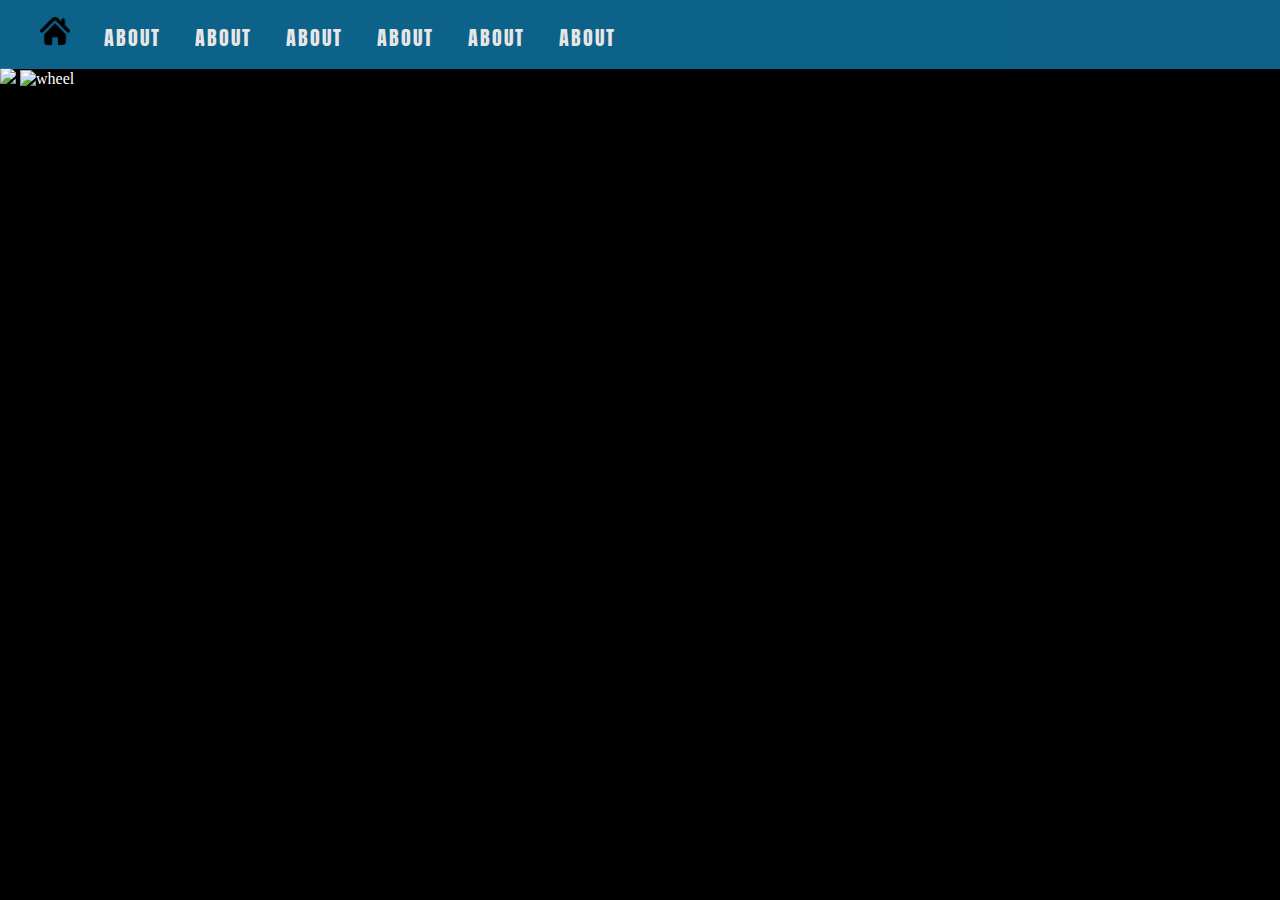
==== index.html @ fd31ce7c "first commit" ====
<!DOCTYPE html>
<html>
    <head>
        <link href="./resources/stylesheet.css" type="text/css" rel="stylesheet">
        <link rel="preconnect" href="https://fonts.gstatic.com">
        <link href="https://fonts.googleapis.com/css2?family=Anton&display=swap" rel="stylesheet">  
        <title>Minija</title>
        <meta name="viewport" content="width=device-width, initial-scale=1.0, maximum-scale=1.0, user-scalable=1">
    </head>
    <body>
        <header>
            <nav>
                <ul>
                    <li><a  href="index.html"><img class="listimg" src="./resources/images/69524.png"></a></li>                       
                    <li><a href="./pages/about.html">About</a></li>
                    <li><a href="../pages/about.html">About</a></li>
                    <li><a href="../pages/about.html">About</a></li>
                    <li><a href="../pages/about.html">About</a></li>
                    <li><a href="../pages/about.html">About</a></li>
                    <li><a href="../pages/about.html">About</a></li>
                </ul>               
                  
                
            </nav>
        </header>
        <main>
            <div>
                <img class="wallpaper" src="https://sun9-25.userapi.com/c836625/v836625667/1a36b/iLJLXzTZ-bY.jpg">
                <img src="../../hsl-color-wheel.png" alt="wheel">
            </div>
        </main>
    </body>
</html>
---- resources/stylesheet.css ----
body {
    color: white;
    background: black;
    margin: 0;
    padding: 0;
   
}
header {

    opacity: 0.9;
    background-color: #0f6d99;
    position:fixed;
    top: 0;
    width: 100%;
    z-index:100;
    
}
body{
    position: relative;
    top: 68px;
}
a {
    text-decoration: none;
    color: #FFF;
}
a:hover, a:active{
    color: black;
}
nav ul li{
    color: #FFF;
    font-family: "Anton",sans-serif;
    font-size: 20px;
    letter-spacing: 2px;
    font-weight: 300;
    display: inline-block;
    text-transform: uppercase;
    margin-right:30px;

}
img.wallpaper {
    width: 100%;
}
.listimg {
    height: 30px;
}




@media screen and (max-width:660px) 
{
    .listimg {
        height: 30px;
    }
    img.wallpaper {
        visibility: hidden;
    }
    nav ul li{
        font-size: 25px;

    }
    body{
        position:absolute;
        top: 0px;
        margin-block-start: 0px;
        margin-block-end: 0;
    }
    header {

        opacity: 0.9;
        background-color: #0f6d99;
        position:absolute;
        top:0;
        width: 100%;
        text-align: center;      
    }
    nav ul li{
        color: #FFF;
        font-family: "Anton",sans-serif;
        font-size: 20px;
        letter-spacing: 2px;
        font-weight: 300;
        display: block;
        text-transform: uppercase;
        margin-right:30px;
    
    }
 
    ul {
        margin:0;
    }
}
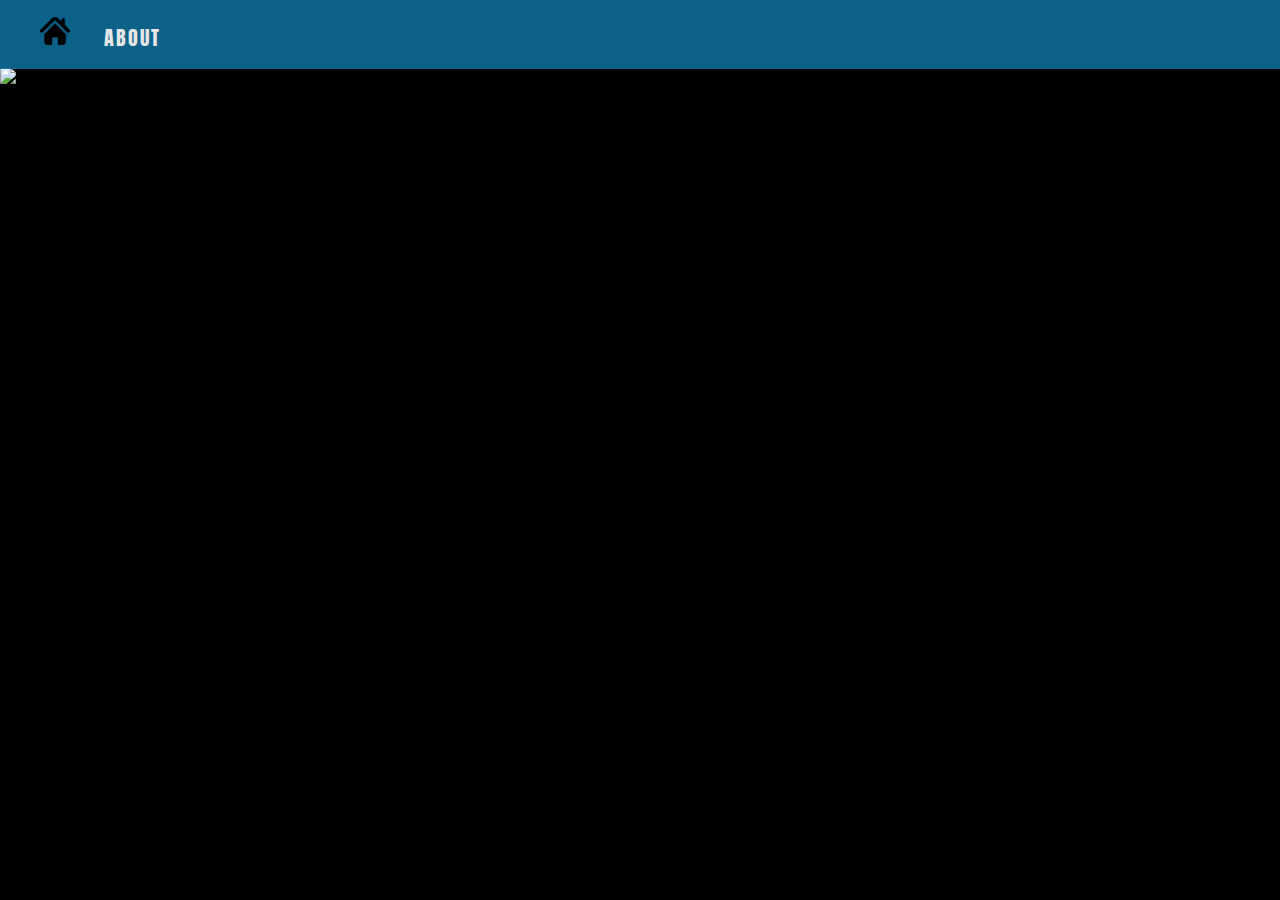
==== commit cce6fdd3: "Adding icon" ====
--- a/index.html
+++ b/index.html
@@ -3,7 +3,8 @@
     <head>
         <link href="./resources/stylesheet.css" type="text/css" rel="stylesheet">
         <link rel="preconnect" href="https://fonts.gstatic.com">
-        <link href="https://fonts.googleapis.com/css2?family=Anton&display=swap" rel="stylesheet">  
+        <link href="https://fonts.googleapis.com/css2?family=Anton&display=swap" rel="stylesheet"> 
+        <link rel="icon" href="./resources/images/river-icon-png-4.jpg">
         <title>Minija</title>
         <meta name="viewport" content="width=device-width, initial-scale=1.0, maximum-scale=1.0, user-scalable=1">
     </head>
@@ -13,20 +14,14 @@
                 <ul>
                     <li><a  href="index.html"><img class="listimg" src="./resources/images/69524.png"></a></li>                       
                     <li><a href="./pages/about.html">About</a></li>
-                    <li><a href="../pages/about.html">About</a></li>
-                    <li><a href="../pages/about.html">About</a></li>
-                    <li><a href="../pages/about.html">About</a></li>
-                    <li><a href="../pages/about.html">About</a></li>
-                    <li><a href="../pages/about.html">About</a></li>
+                    
                 </ul>               
-                  
-                
             </nav>
         </header>
         <main>
+
             <div>
                 <img class="wallpaper" src="https://sun9-25.userapi.com/c836625/v836625667/1a36b/iLJLXzTZ-bY.jpg">
-                <img src="../../hsl-color-wheel.png" alt="wheel">
             </div>
         </main>
     </body>
--- a/resources/stylesheet.css
+++ b/resources/stylesheet.css
@@ -53,15 +53,16 @@
         height: 30px;
     }
     img.wallpaper {
-        visibility: hidden;
+        
+        visibility:hidden;
+        display:none;
     }
     nav ul li{
         font-size: 25px;
 
     }
     body{
-        position:absolute;
-        top: 0px;
+        position: static;
         margin-block-start: 0px;
         margin-block-end: 0;
     }
@@ -69,8 +70,7 @@
 
         opacity: 0.9;
         background-color: #0f6d99;
-        position:absolute;
-        top:0;
+        position:static;
         width: 100%;
         text-align: center;      
     }
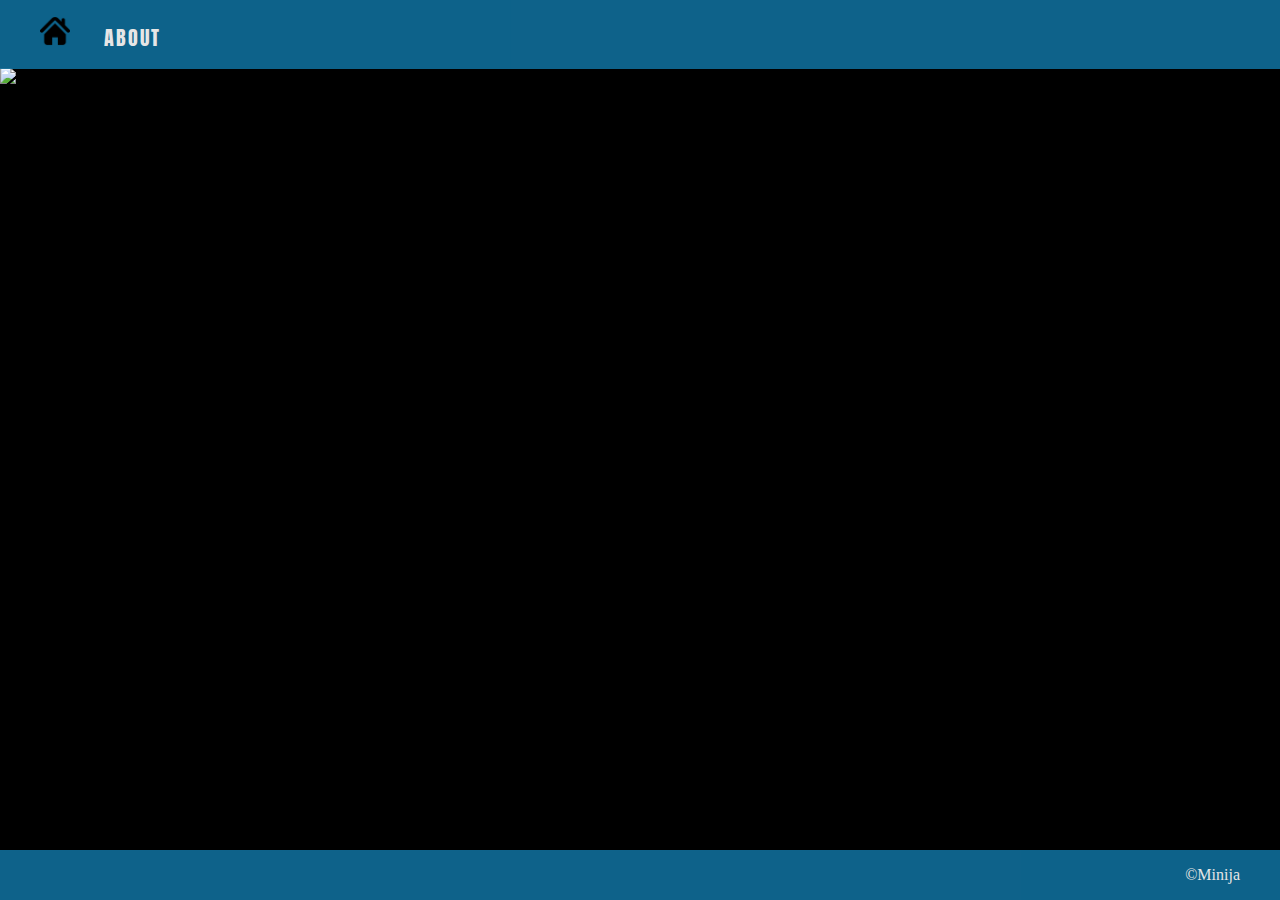
==== commit db349af7: "adding readme file" ====
--- a/index.html
+++ b/index.html
@@ -10,7 +10,7 @@
     </head>
     <body>
         <header>
-            <nav>
+            <nav class="tab">
                 <ul>
                     <li><a  href="index.html"><img class="listimg" src="./resources/images/69524.png"></a></li>                       
                     <li><a href="./pages/about.html">About</a></li>
@@ -24,5 +24,12 @@
                 <img class="wallpaper" src="https://sun9-25.userapi.com/c836625/v836625667/1a36b/iLJLXzTZ-bY.jpg">
             </div>
         </main>
+        <footer>
+            <nav class="footer">
+                <ul>
+                    <li class="name">©Minija</li>                  
+                </ul>               
+            </nav>
+        </footer>
     </body>
 </html>--- a/resources/stylesheet.css
+++ b/resources/stylesheet.css
@@ -26,7 +26,7 @@
 a:hover, a:active{
     color: black;
 }
-nav ul li{
+.tab ul li{
     color: #FFF;
     font-family: "Anton",sans-serif;
     font-size: 20px;
@@ -35,7 +35,6 @@
     display: inline-block;
     text-transform: uppercase;
     margin-right:30px;
-
 }
 img.wallpaper {
     width: 100%;
@@ -44,7 +43,23 @@
     height: 30px;
 }
 
+footer {
 
+    opacity: 0.9;
+    background-color: #0f6d99;
+    position:fixed;
+    bottom: 0;
+    width: 100%;
+    z-index:100;
+}
+li {
+    list-style-type: none;
+}
+.name {
+    text-align: right;
+    margin-right:40px;
+    
+}
 
 
 @media screen and (max-width:660px) 
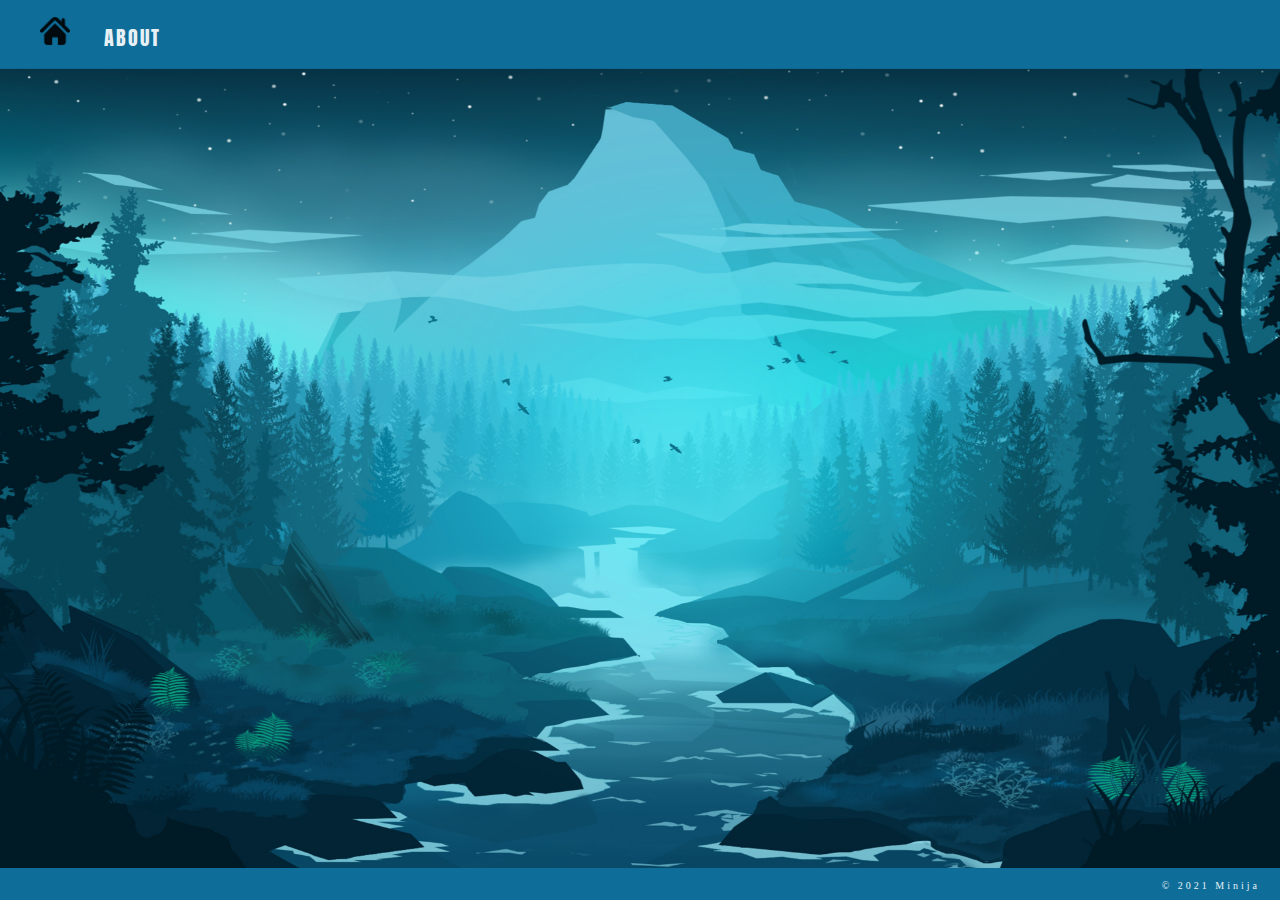
==== commit b65d12b2: "Changed background, added footer, added section about" ====
--- a/index.html
+++ b/index.html
@@ -1,5 +1,5 @@
 <!DOCTYPE html>
-<html>
+<html lang="lt">
     <head>
         <link href="./resources/stylesheet.css" type="text/css" rel="stylesheet">
         <link rel="preconnect" href="https://fonts.gstatic.com">
@@ -7,6 +7,7 @@
         <link rel="icon" href="./resources/images/river-icon-png-4.jpg">
         <title>Minija</title>
         <meta name="viewport" content="width=device-width, initial-scale=1.0, maximum-scale=1.0, user-scalable=1">
+        
     </head>
     <body>
         <header>
@@ -21,13 +22,14 @@
         <main>
 
             <div>
-                <img class="wallpaper" src="https://sun9-25.userapi.com/c836625/v836625667/1a36b/iLJLXzTZ-bY.jpg">
+                <img class="wallpaper" src="./resources/images/wp4535707.jpg">
             </div>
         </main>
         <footer>
+            
             <nav class="footer">
                 <ul>
-                    <li class="name">©Minija</li>                  
+                    <li class="name">© 2021 Minija</li>                  
                 </ul>               
             </nav>
         </footer>
--- a/resources/stylesheet.css
+++ b/resources/stylesheet.css
@@ -1,10 +1,13 @@
 body {
     color: white;
-    background: black;
+    background:#0f6d99;
     margin: 0;
     padding: 0;
    
 }
+
+/* header */
+
 header {
 
     opacity: 0.9;
@@ -32,24 +35,30 @@
     font-size: 20px;
     letter-spacing: 2px;
     font-weight: 300;
-    display: inline-block;
+    display: inline;
     text-transform: uppercase;
     margin-right:30px;
 }
+/* images */
+
 img.wallpaper {
     width: 100%;
+    height: 800px;
 }
 .listimg {
     height: 30px;
 }
+/* footer */
 
 footer {
-
+    font-size: 10px;
+    letter-spacing: 3px;
     opacity: 0.9;
     background-color: #0f6d99;
     position:fixed;
     bottom: 0;
     width: 100%;
+    height: 30px;
     z-index:100;
 }
 li {
@@ -57,20 +66,70 @@
 }
 .name {
     text-align: right;
-    margin-right:40px;
+    margin-right:20px;
     
 }
 
+/* main section */
+section {
+    
+    background:#0d7db1;
+    position: absolute;
+    right: 100px;
+    left: 100px;
+    top: 40px;
+    
+    
+}
+section .me{
+    height: 400px;
+    display: block;
+    margin-left: auto;
+    margin-right: 100px;
+    padding: 70px 0;
+}
 
-@media screen and (max-width:660px) 
+/* about me*/
+.about_me {
+    position: absolute;
+    top: 40px;
+    left: 400px;
+    font-family: "Anton",sans-serif;
+    font-weight:normal;
+    letter-spacing: 10px;
+  
+}
+.about_me:hover, .about_me:active{
+    color: black;
+}
+.about_me_paragraph {
+    position: absolute;
+    top: 100px;
+    left: 15px;
+    right: 400px;
+    font-family: "Anton", sans-serif;
+    letter-spacing: 3px;
+}
+.about_me_paragraph li:hover, .about_me_paragraph li:active{
+    color: black;
+}
+dfn {
+    color: black;
+}
+dfn:hover, dfn:active {
+    color: white;
+}
+
+/* mobile screen */
+
+@media screen and (max-width:930px) 
 {
+    img.wallpaper {
+        width: 100%;
+        height: auto;
+    }
     .listimg {
         height: 30px;
-    }
-    img.wallpaper {
-        
-        visibility:hidden;
-        display:none;
     }
     nav ul li{
         font-size: 25px;
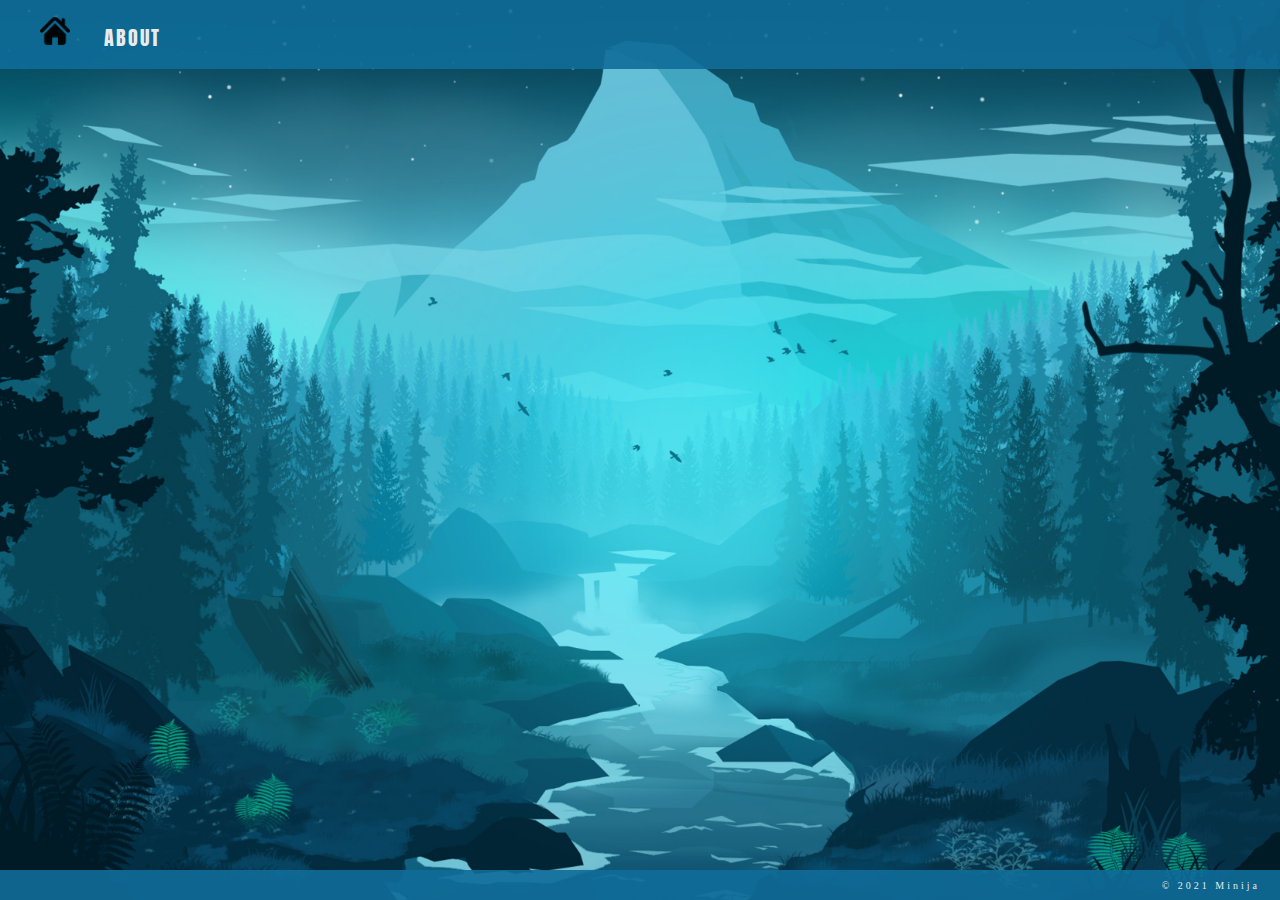
==== commit 671b56ee: "fixing mobile view" ====
--- a/index.html
+++ b/index.html
@@ -1,5 +1,5 @@
 <!DOCTYPE html>
-<html lang="lt">
+<html lang="en-usa">
     <head>
         <link href="./resources/stylesheet.css" type="text/css" rel="stylesheet">
         <link rel="preconnect" href="https://fonts.gstatic.com">
@@ -21,9 +21,8 @@
         </header>
         <main>
 
-            <div>
-                <img class="wallpaper" src="./resources/images/wp4535707.jpg">
-            </div>
+     
+            
         </main>
         <footer>
             
--- a/resources/stylesheet.css
+++ b/resources/stylesheet.css
@@ -3,8 +3,15 @@
     background:#0f6d99;
     margin: 0;
     padding: 0;
-   
+    background: url("../resources/images/wp4535707.jpg");
+    background-size: cover;
+    background-repeat: no-repeat;
 }
+@media only screen and (max-width: 930px) {
+    body {
+      background-image: url('https://wallpapercave.com/wp/wp5833268.png');
+    }
+  }
 
 /* header */
 
@@ -43,7 +50,6 @@
 
 img.wallpaper {
     width: 100%;
-    height: 800px;
 }
 .listimg {
     height: 30px;
@@ -91,9 +97,8 @@
 
 /* about me*/
 .about_me {
-    position: absolute;
-    top: 40px;
-    left: 400px;
+    
+    text-align: center;
     font-family: "Anton",sans-serif;
     font-weight:normal;
     letter-spacing: 10px;
@@ -148,7 +153,7 @@
         width: 100%;
         text-align: center;      
     }
-    nav ul li{
+    .tab ul li{
         color: #FFF;
         font-family: "Anton",sans-serif;
         font-size: 20px;
@@ -163,4 +168,25 @@
     ul {
         margin:0;
     }
+    section {
+        margin-top: 40px;
+        right: 50px;
+        left: 50px;    
+    }
+
+   
+   section .me {
+        height: 250px;
+   }
+  
+    .about_me_paragraph {
+        font-size: 12px;
+        
+        position:relative;
+        top: 50px;
+        left: 5px;
+        right: auto;
+        font-family: "Anton", sans-serif;
+        letter-spacing: 1px;
+    }
 }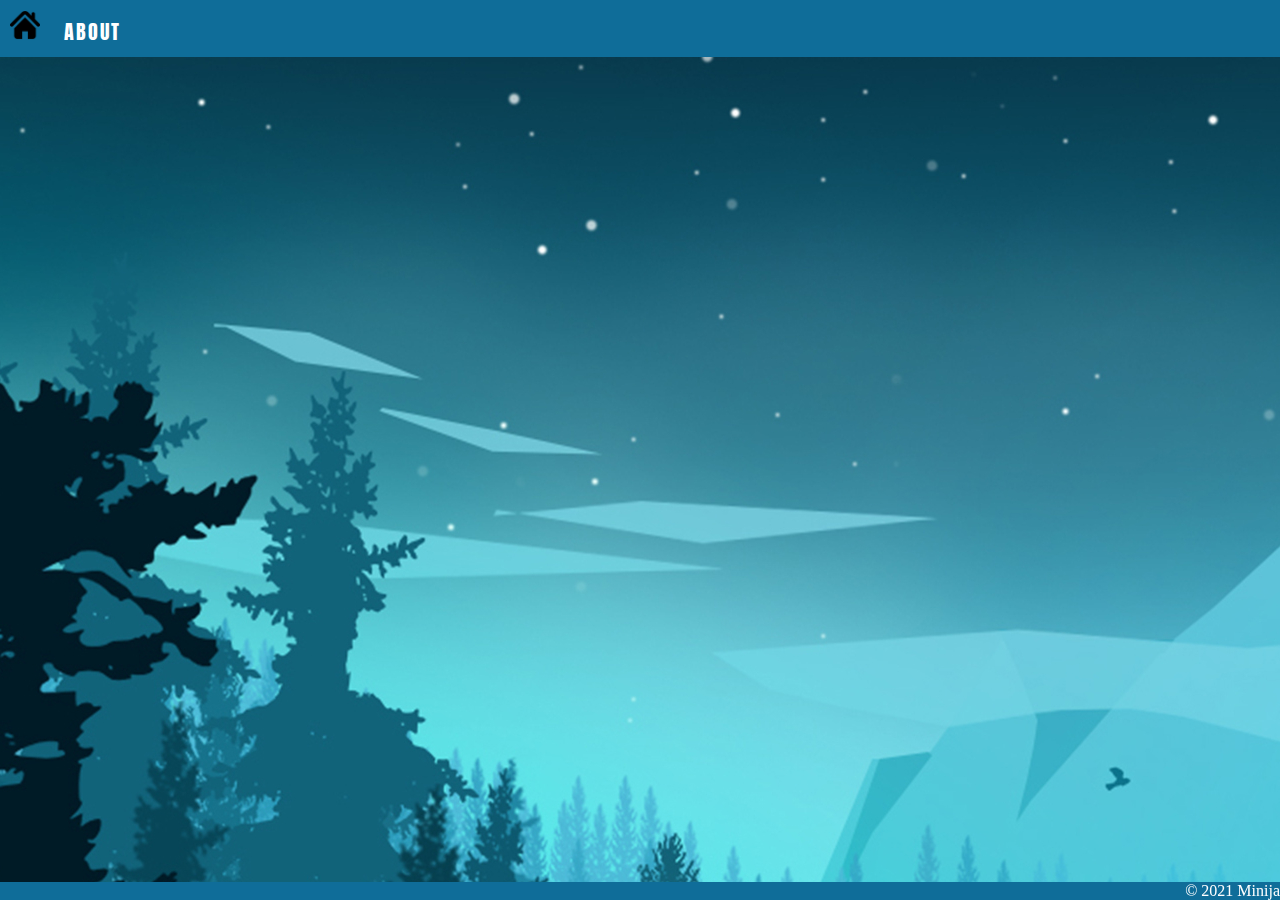
==== commit 4028d584: "Absolutely fixed about section" ====
--- a/index.html
+++ b/index.html
@@ -1,5 +1,5 @@
 <!DOCTYPE html>
-<html lang="en-usa">
+<html lang="en-US">
     <head>
         <link href="./resources/stylesheet.css" type="text/css" rel="stylesheet">
         <link rel="preconnect" href="https://fonts.gstatic.com">
--- a/resources/stylesheet.css
+++ b/resources/stylesheet.css
@@ -1,192 +1,87 @@
+* {
+    margin:0;
+    padding: 0;
+    ​box-sizing: border-box;
+}
 body {
+    background-image: url("../resources/images/wp4535707.jpg");
+    position:relative;
+    top: 60px;
     color: white;
-    background:#0f6d99;
-    margin: 0;
-    padding: 0;
-    background: url("../resources/images/wp4535707.jpg");
-    background-size: cover;
-    background-repeat: no-repeat;
+
 }
-@media only screen and (max-width: 930px) {
-    body {
-      background-image: url('https://wallpapercave.com/wp/wp5833268.png');
-    }
-  }
-
-/* header */
-
-header {
-
-    opacity: 0.9;
+/* header *********************************************************************************************************************************************************/
+.tab {
     background-color: #0f6d99;
-    position:fixed;
+    position: fixed;
     top: 0;
     width: 100%;
-    z-index:100;
-    
 }
-body{
-    position: relative;
-    top: 68px;
+.tab ul li {
+    display: inline-block;
+    text-align:center;
+    padding: 10px;
+    font-size: 20px;
+    font-family: "Anton", serif;
+    text-transform:uppercase;
+    letter-spacing: 2px;
 }
-a {
+.tab ul li a {
     text-decoration: none;
-    color: #FFF;
-}
-a:hover, a:active{
-    color: black;
-}
-.tab ul li{
-    color: #FFF;
-    font-family: "Anton",sans-serif;
-    font-size: 20px;
-    letter-spacing: 2px;
-    font-weight: 300;
-    display: inline;
-    text-transform: uppercase;
-    margin-right:30px;
-}
-/* images */
-
-img.wallpaper {
-    width: 100%;
+    color: white;
 }
 .listimg {
     height: 30px;
 }
-/* footer */
 
-footer {
-    font-size: 10px;
-    letter-spacing: 3px;
-    opacity: 0.9;
-    background-color: #0f6d99;
-    position:fixed;
+/* footer ***********************************************************************************************************************************************************/
+
+.footer{
+    position: fixed;
     bottom: 0;
+    background:#0f6d99;
     width: 100%;
-    height: 30px;
-    z-index:100;
+    text-align: right;
 }
-li {
+
+.rights{
+    margin-right: 20px;
+}
+
+
+/* ABOUT ME MAIN ************************************************************************************************************************************************************/
+
+.about_me {
+    font-family:"Roboto", serif;
+    background-color:#0f6d99;
+    width: 80%;
+    display: block;
+    margin-right:auto;
+    margin-left:auto;
+    margin-top: 20px;
+    display: flex;
+    overflow:auto;
+}
+.about_me ul{
+    margin-left:20px;
+}
+
+.about_me h1 {
+    font-family: "Roboto", serif;
+    text-align: center;
+}
+.align {
+    
+    padding: 20px 20px;
+    
+}
+.me {
+    height: 30vw;
+    margin-top: 60px;
+}
+.about_me ul{
+    margin-top: 30px;
+}
+.about_me ul li {
     list-style-type: none;
 }
-.name {
-    text-align: right;
-    margin-right:20px;
-    
-}
-
-/* main section */
-section {
-    
-    background:#0d7db1;
-    position: absolute;
-    right: 100px;
-    left: 100px;
-    top: 40px;
-    
-    
-}
-section .me{
-    height: 400px;
-    display: block;
-    margin-left: auto;
-    margin-right: 100px;
-    padding: 70px 0;
-}
-
-/* about me*/
-.about_me {
-    
-    text-align: center;
-    font-family: "Anton",sans-serif;
-    font-weight:normal;
-    letter-spacing: 10px;
-  
-}
-.about_me:hover, .about_me:active{
-    color: black;
-}
-.about_me_paragraph {
-    position: absolute;
-    top: 100px;
-    left: 15px;
-    right: 400px;
-    font-family: "Anton", sans-serif;
-    letter-spacing: 3px;
-}
-.about_me_paragraph li:hover, .about_me_paragraph li:active{
-    color: black;
-}
-dfn {
-    color: black;
-}
-dfn:hover, dfn:active {
-    color: white;
-}
-
-/* mobile screen */
-
-@media screen and (max-width:930px) 
-{
-    img.wallpaper {
-        width: 100%;
-        height: auto;
-    }
-    .listimg {
-        height: 30px;
-    }
-    nav ul li{
-        font-size: 25px;
-
-    }
-    body{
-        position: static;
-        margin-block-start: 0px;
-        margin-block-end: 0;
-    }
-    header {
-
-        opacity: 0.9;
-        background-color: #0f6d99;
-        position:static;
-        width: 100%;
-        text-align: center;      
-    }
-    .tab ul li{
-        color: #FFF;
-        font-family: "Anton",sans-serif;
-        font-size: 20px;
-        letter-spacing: 2px;
-        font-weight: 300;
-        display: block;
-        text-transform: uppercase;
-        margin-right:30px;
-    
-    }
- 
-    ul {
-        margin:0;
-    }
-    section {
-        margin-top: 40px;
-        right: 50px;
-        left: 50px;    
-    }
-
-   
-   section .me {
-        height: 250px;
-   }
-  
-    .about_me_paragraph {
-        font-size: 12px;
-        
-        position:relative;
-        top: 50px;
-        left: 5px;
-        right: auto;
-        font-family: "Anton", sans-serif;
-        letter-spacing: 1px;
-    }
-}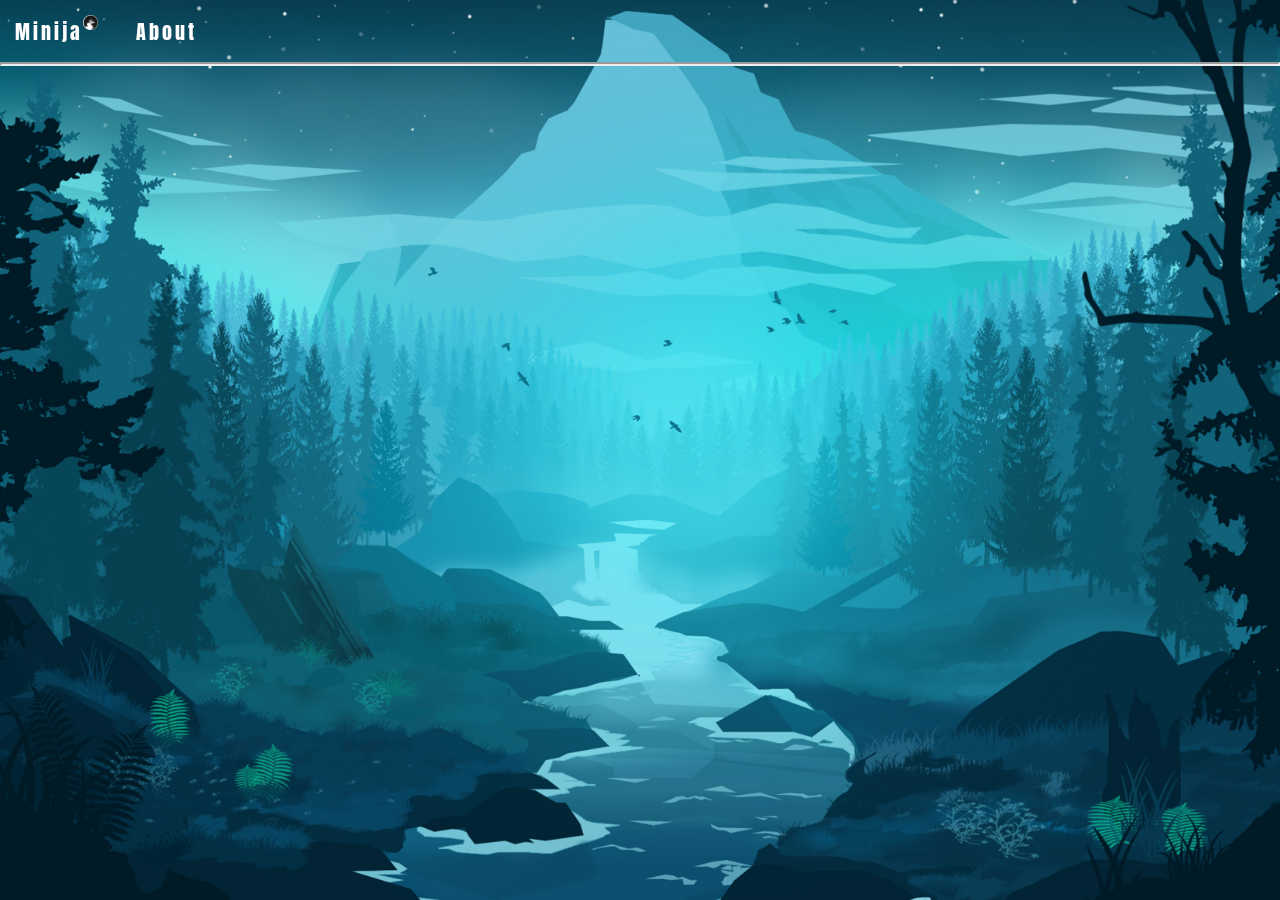
==== commit f1c13dc5: "Drastic changes" ====
--- a/index.html
+++ b/index.html
@@ -1,36 +1,44 @@
 <!DOCTYPE html>
 <html lang="en-US">
     <head>
+        <!-- title -->
+        <title>Minija</title>
+
+        <!-- icon -->
+        <link rel="icon" href="./resources/images/icon.jpg">
+
+        <!-- CSS -->
         <link href="./resources/stylesheet.css" type="text/css" rel="stylesheet">
+
+        <!-- viewport -->
+        <meta name="viewport" content="width=device-width, initial-scale=1.0, maximum-scale=1.0, user-scalable=1.0">
+
+
+        <!-- FONTS -->
+            <!-- Anton -->
         <link rel="preconnect" href="https://fonts.gstatic.com">
-        <link href="https://fonts.googleapis.com/css2?family=Anton&display=swap" rel="stylesheet"> 
-        <link rel="icon" href="./resources/images/river-icon-png-4.jpg">
-        <title>Minija</title>
-        <meta name="viewport" content="width=device-width, initial-scale=1.0, maximum-scale=1.0, user-scalable=1">
-        
+        <link href="https://fonts.googleapis.com/css2?family=Anton&display=swap" rel="stylesheet">
+            <!-- Roboto -->
+        <link rel="preconnect" href="https://fonts.gstatic.com">
+        <link href="https://fonts.googleapis.com/css2?family=Roboto:wght@100&display=swap" rel="stylesheet">    
+
     </head>
     <body>
         <header>
-            <nav class="tab">
+            <nav class="header">
                 <ul>
-                    <li><a  href="index.html"><img class="listimg" src="./resources/images/69524.png"></a></li>                       
-                    <li><a href="./pages/about.html">About</a></li>
-                    
-                </ul>               
+                    <a href="index.html"><li>Minija<img src="./resources/images/icon.jpg"></li></a>
+                    <a href="./pages/about.html"><li>About</li></a>
+                </ul>
+                <hr>
+
             </nav>
         </header>
         <main>
-
-     
-            
+       
         </main>
         <footer>
-            
-            <nav class="footer">
-                <ul>
-                    <li class="name">© 2021 Minija</li>                  
-                </ul>               
-            </nav>
+
         </footer>
     </body>
 </html>--- a/resources/stylesheet.css
+++ b/resources/stylesheet.css
@@ -1,87 +1,53 @@
 * {
-    margin:0;
-    padding: 0;
-    ​box-sizing: border-box;
+    margin: 0px;
+    padding: 0px;
 }
 body {
-    background-image: url("../resources/images/wp4535707.jpg");
-    position:relative;
-    top: 60px;
+    background:url("../resources/images/background.jpg");
+    background-repeat: no-repeat;
+    background-size: cover;
+    background-position: center center;
+    background-attachment: fixed;
     color: white;
 
+    
 }
-/* header *********************************************************************************************************************************************************/
-.tab {
-    background-color: #0f6d99;
+hr {
+    border-width: 2px;
+}
+/* header */
+.header {
     position: fixed;
-    top: 0;
+    z-index: 100;
     width: 100%;
+    font-family: "Anton", sans-serif;
+    font-size: 20px;
+    letter-spacing: 3px;
 }
-.tab ul li {
+.header ul li {
+    text-decoration: none;
+    list-style-type: none;
+    color: white;
     display: inline-block;
-    text-align:center;
-    padding: 10px;
-    font-size: 20px;
-    font-family: "Anton", serif;
-    text-transform:uppercase;
-    letter-spacing: 2px;
+    padding: 15px;
 }
-.tab ul li a {
-    text-decoration: none;
-    color: white;
+.header ul img{
+    height: 15px;
+    margin-bottom: 10px;
 }
-.listimg {
-    height: 30px;
+/* main */
+main {
+    position: relative;
+    top: 80px;
 }
 
-/* footer ***********************************************************************************************************************************************************/
+/* main about */
 
-.footer{
-    position: fixed;
-    bottom: 0;
-    background:#0f6d99;
-    width: 100%;
-    text-align: right;
+.aboutme {
+    background-color: hsla(220, 40%, 40%, 0.8);
 }
+.aboutme img {
+    height: 40vw;
+}
+/* footer */
 
-.rights{
-    margin-right: 20px;
-}
-
-
-/* ABOUT ME MAIN ************************************************************************************************************************************************************/
-
-.about_me {
-    font-family:"Roboto", serif;
-    background-color:#0f6d99;
-    width: 80%;
-    display: block;
-    margin-right:auto;
-    margin-left:auto;
-    margin-top: 20px;
-    display: flex;
-    overflow:auto;
-}
-.about_me ul{
-    margin-left:20px;
-}
-
-.about_me h1 {
-    font-family: "Roboto", serif;
-    text-align: center;
-}
-.align {
-    
-    padding: 20px 20px;
-    
-}
-.me {
-    height: 30vw;
-    margin-top: 60px;
-}
-.about_me ul{
-    margin-top: 30px;
-}
-.about_me ul li {
-    list-style-type: none;
-}
